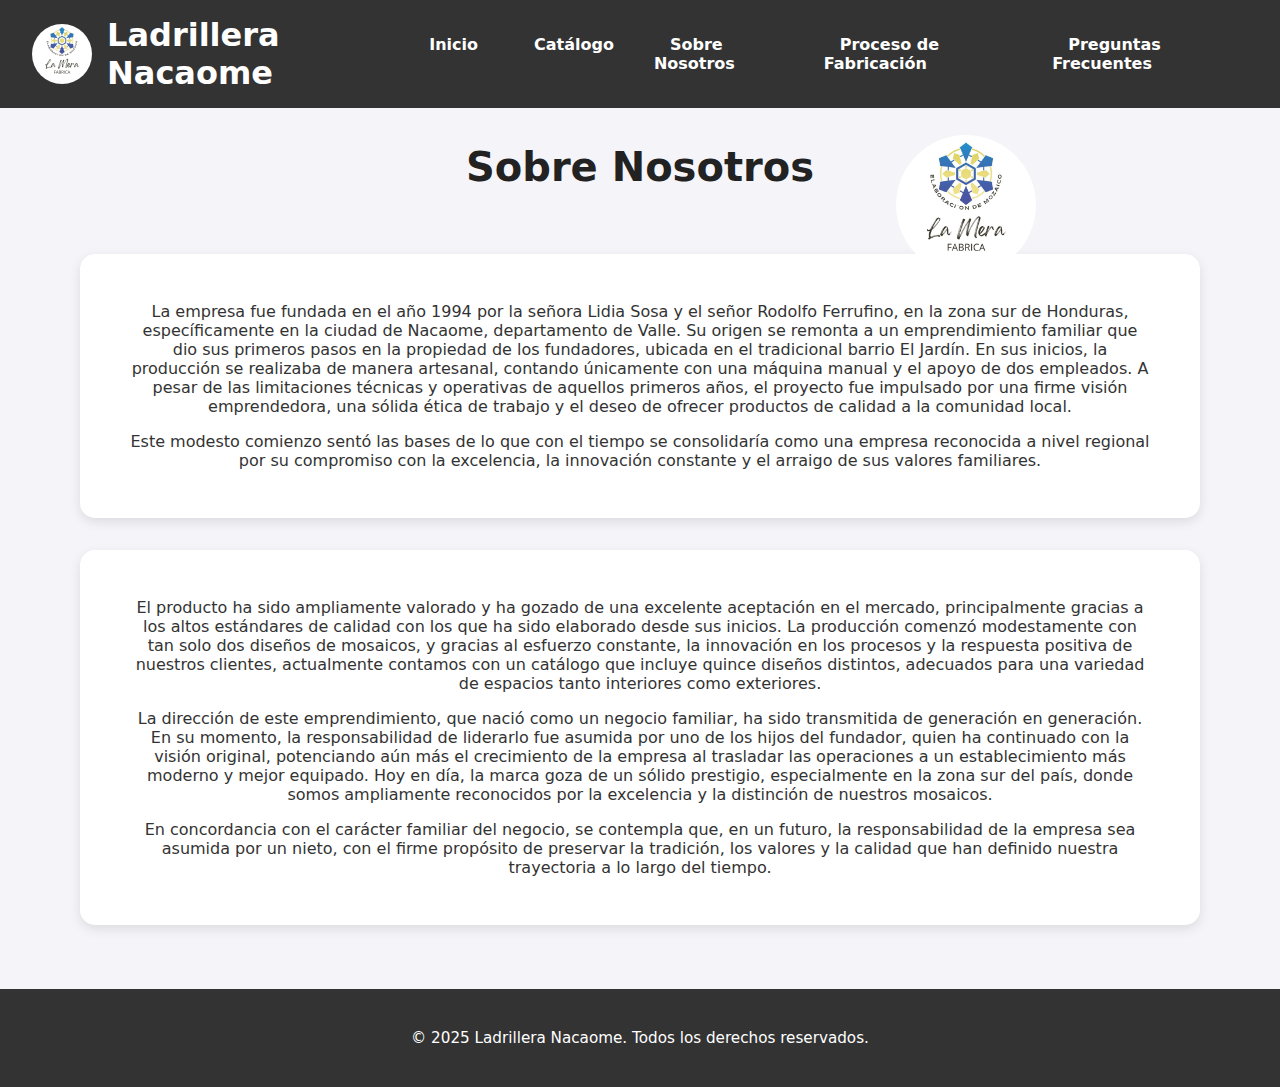
==== aboutUs.html @ ab9a9107 "Proyecto Final" ====
<!DOCTYPE html>
<head>
    <meta name="viewport" content="width=device-width, initial-scale=1.0">
    <title>Ladrillera Nacaome</title>
    <link rel="stylesheet" href="/css/aboutUs.css">
</head>
<body>
    <header>
        <div class="logo-container">
            <img src="/img/Ladrillera-logo.jpg" alt="Logo Ladrillera Nacaome">
            <h1>Ladrillera Nacaome</h1>
        </div>
        <nav>
            <ul>
                <li><a href="/index.html">Inicio</a></li>
                <li><a href="/mosaico.html">Catálogo</a></li>
                <li><a href="aboutUs.html">Sobre Nosotros</a></li>
                <li><a href="/fabricacion.html">Proceso de Fabricación</a></li>
                <li><a href="/FAQs.html">Preguntas Frecuentes</a></li>
            </ul>
        </nav>
    </header>

    <main>
        <section class="info">
            <h2>Sobre Nosotros</h2>
            <img src="/img/Ladrillera-logo.jpg" alt="Logo">
            <div class="card">
                <p>
                    La empresa fue fundada en el año 1994 por la señora Lidia Sosa y el señor Rodolfo Ferrufino,
                    en la zona sur de Honduras, específicamente en la ciudad de Nacaome, departamento de Valle.
                    Su origen se remonta a un emprendimiento familiar que dio sus primeros pasos en la propiedad
                    de los fundadores, ubicada en el tradicional barrio El Jardín. En sus inicios, la producción
                    se realizaba de manera artesanal, contando únicamente con una máquina manual y el apoyo de
                    dos empleados. A pesar de las limitaciones técnicas y operativas de aquellos primeros años,
                    el proyecto fue impulsado por una firme visión emprendedora, una sólida ética de trabajo y
                    el deseo de ofrecer productos de calidad a la comunidad local.
                </p>
                <p>
                    Este modesto comienzo sentó las bases de lo que con el tiempo se consolidaría como una empresa reconocida 
                    a nivel regional por su compromiso con la excelencia, la innovación constante y el arraigo de sus valores familiares.
                </p>
            </div>
            <div class="card">
                <p>
                    El producto ha sido ampliamente valorado y ha gozado de una excelente aceptación en el mercado,
                    principalmente gracias a los altos estándares de calidad con los que ha sido elaborado desde sus inicios.
                    La producción comenzó modestamente con tan solo dos diseños de mosaicos, y gracias al esfuerzo constante, 
                    la innovación en los procesos y la respuesta positiva de nuestros clientes, actualmente contamos con un catálogo 
                    que incluye quince diseños distintos, adecuados para una variedad de espacios tanto interiores como exteriores.    
                </p>
                <p>
                    La dirección de este emprendimiento, que nació como un negocio familiar, ha sido transmitida de generación en generación. 
                    En su momento, la responsabilidad de liderarlo fue asumida por uno de los hijos del fundador, quien ha continuado 
                    con la visión original, potenciando aún más el crecimiento de la empresa al trasladar las operaciones a un establecimiento 
                    más moderno y mejor equipado. Hoy en día, la marca goza de un sólido prestigio, especialmente en la zona sur del país, 
                    donde somos ampliamente reconocidos por la excelencia y la distinción de nuestros mosaicos.
                </p>
                <p>
                    En concordancia con el carácter 
                    familiar del negocio, se contempla que, en un futuro, la responsabilidad de la empresa sea asumida por un nieto, con el firme 
                    propósito de preservar la tradición, los valores y la calidad que han definido nuestra trayectoria a lo largo del tiempo.
                </p>
            </div>
        </section>
    </main>

    <footer>
        <p>&copy; 2025 Ladrillera Nacaome. Todos los derechos reservados.</p>
    </footer>
</body>
</html>
---- css/aboutUs.css ----
* {
    box-sizing: border-box;
    font-family: system-ui, -apple-system, BlinkMacSystemFont, 'Segoe UI'
    , Roboto, Oxygen, Ubuntu, Cantarell, 'Open Sans', 'Helvetica Neue', sans-serif;
    margin: 0;
    padding: 0;
}

body {
    background-color: #F4F4F9;
    color: #333;
}

header {
    display: flex;
    justify-content: space-between;
    align-items: center;
    padding: 1rem 2rem;
    background-color: #333;
    color: white;
    position: fixed;
    width: 100%;
    top: 0;
    z-index: 2;
}

.logo-container {
    display: flex;
    align-items: center;
}

.logo-container img {
    width: 60px;
    height: 60px;
    border-radius: 50%;
    margin-right: 15px;
}

nav ul {
    display: flex;
    gap: 1.5rem;
}

nav ul li {
    list-style: none;
}

nav ul li a {
    text-decoration: none;
    color: white;
    font-weight: bold;
    padding: 0.5rem 1rem;
    transition: 0.3s;
}

nav ul li a:hover {
    background-color: #555;
    border-radius: 5px;
}

main {
    max-width: 70rem;
    margin: auto;
    text-align: center;
}

.info h2 {
    text-align: center;
    font-size: 2.5rem;
    padding-top: 9rem;
    padding-bottom: 4rem;
    color: #222;
}

.info img{
    position: absolute;
    width: 140px;
    height: 140px;
    border-radius: 50%;
    left: 70%;
    top: 15%;
}

.card {
    background-color: white;
    padding: 2rem;
    margin-bottom: 2rem;
    border-radius: 15px;
    box-shadow: 0 4px 12px rgba(0, 0, 0, 0.1);
}

.card p {
    margin: 1rem;
}

footer {
    background-color: #333;
    color: white;
    text-align: center;
    padding: 2.5rem;
    margin-top: 4rem;
    font-size: 0.95rem;
}

@media (max-width: 767px) {

    header {
        flex-direction: column;
        position: relative;
        gap: 1.5rem;
        padding-bottom: 1rem;
    }

    .logo-container {
        flex-direction: column;
        font-size: 0.8rem;
        justify-content: center;
    }

    .info h2 {
        padding-top: 4rem;
        padding-bottom: 1rem;
    }

    .info img{
        position: inherit;
        margin-bottom: 1.5rem;
    }

    nav ul{
        display: flex;
        flex-direction: column;
    }

    .card {
        background-color: white;
        padding: 1rem;
        margin-bottom: 1rem;
    }
    
    .card p {
        margin: 0.5rem;
    }
    
}

@media (min-width: 768px) and (max-width: 1023px) {

    header {
        position: fixed;
        flex-direction: column;
        gap: 1.5rem;
        padding-bottom: 1rem;
    }

    .info h2{
        padding-top: 16rem;
    }

    .info img{
        left: 75%;
        top: 35%;
    }

}
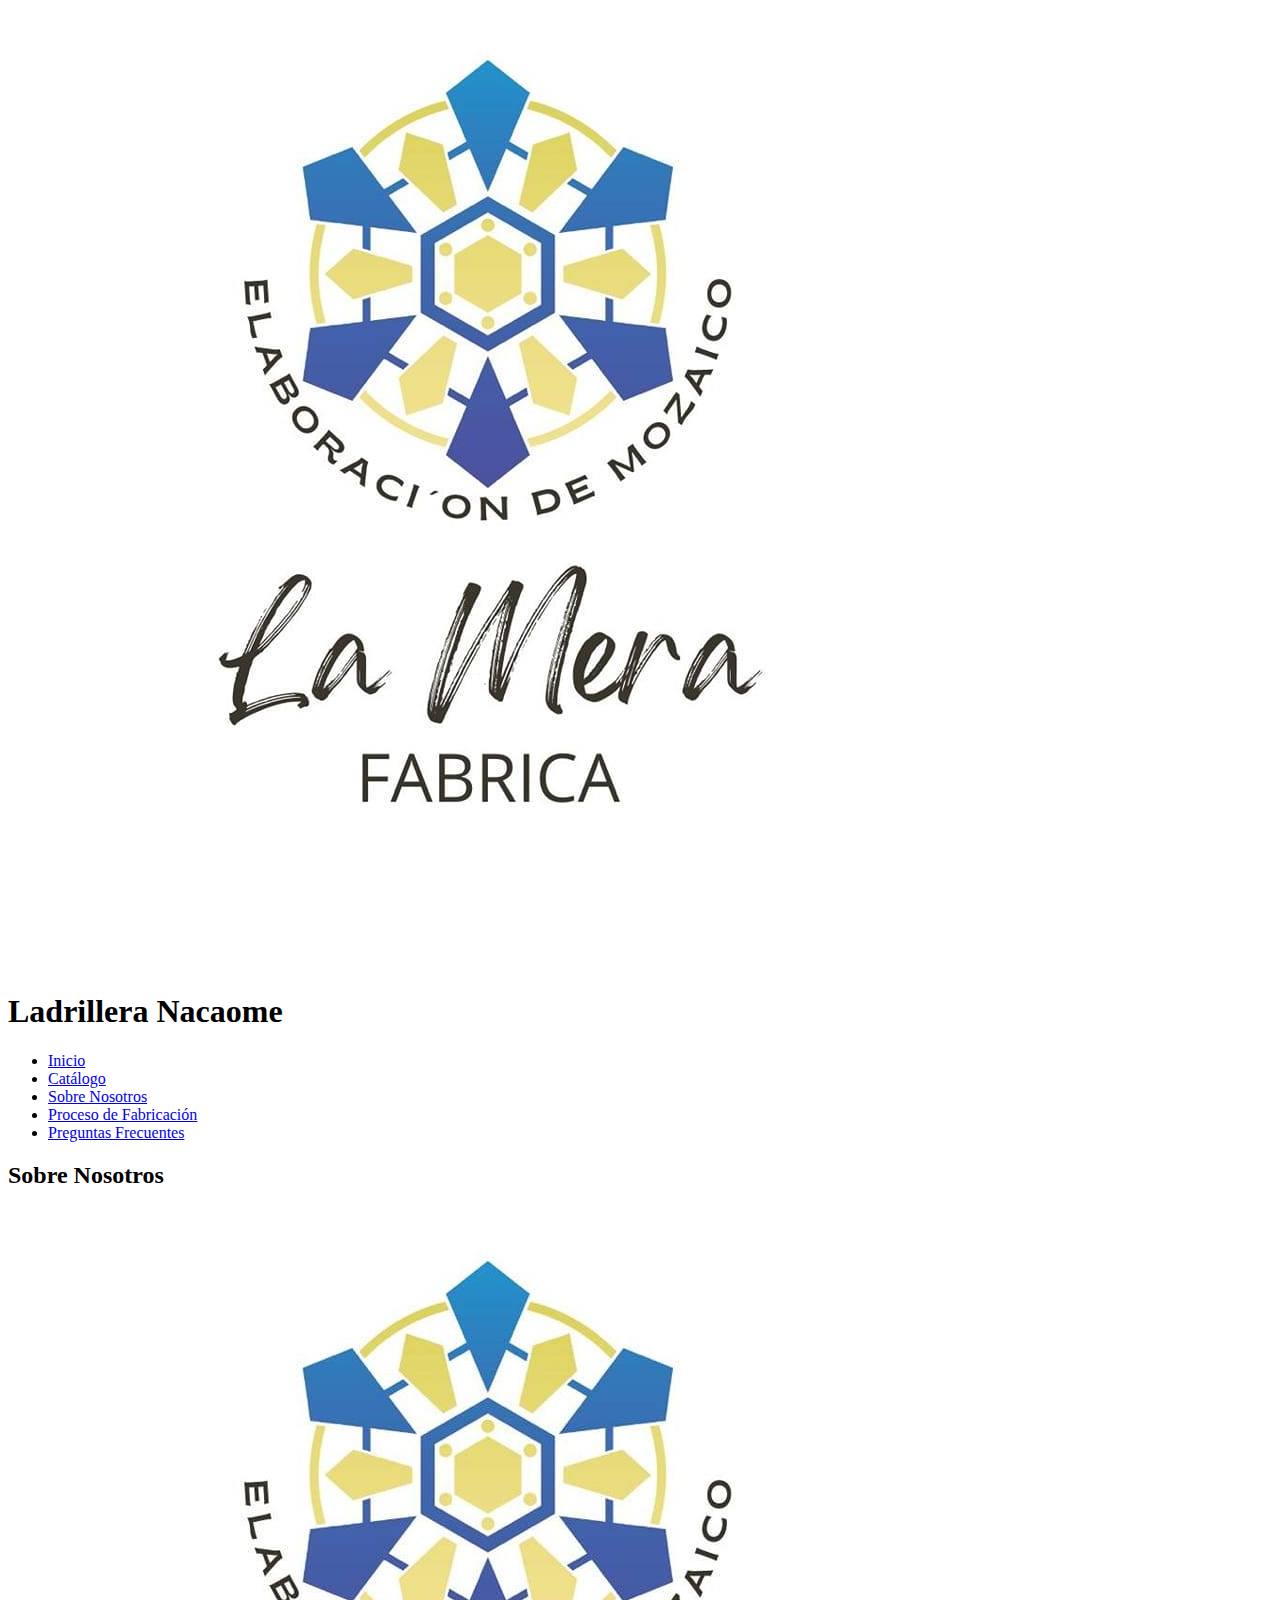
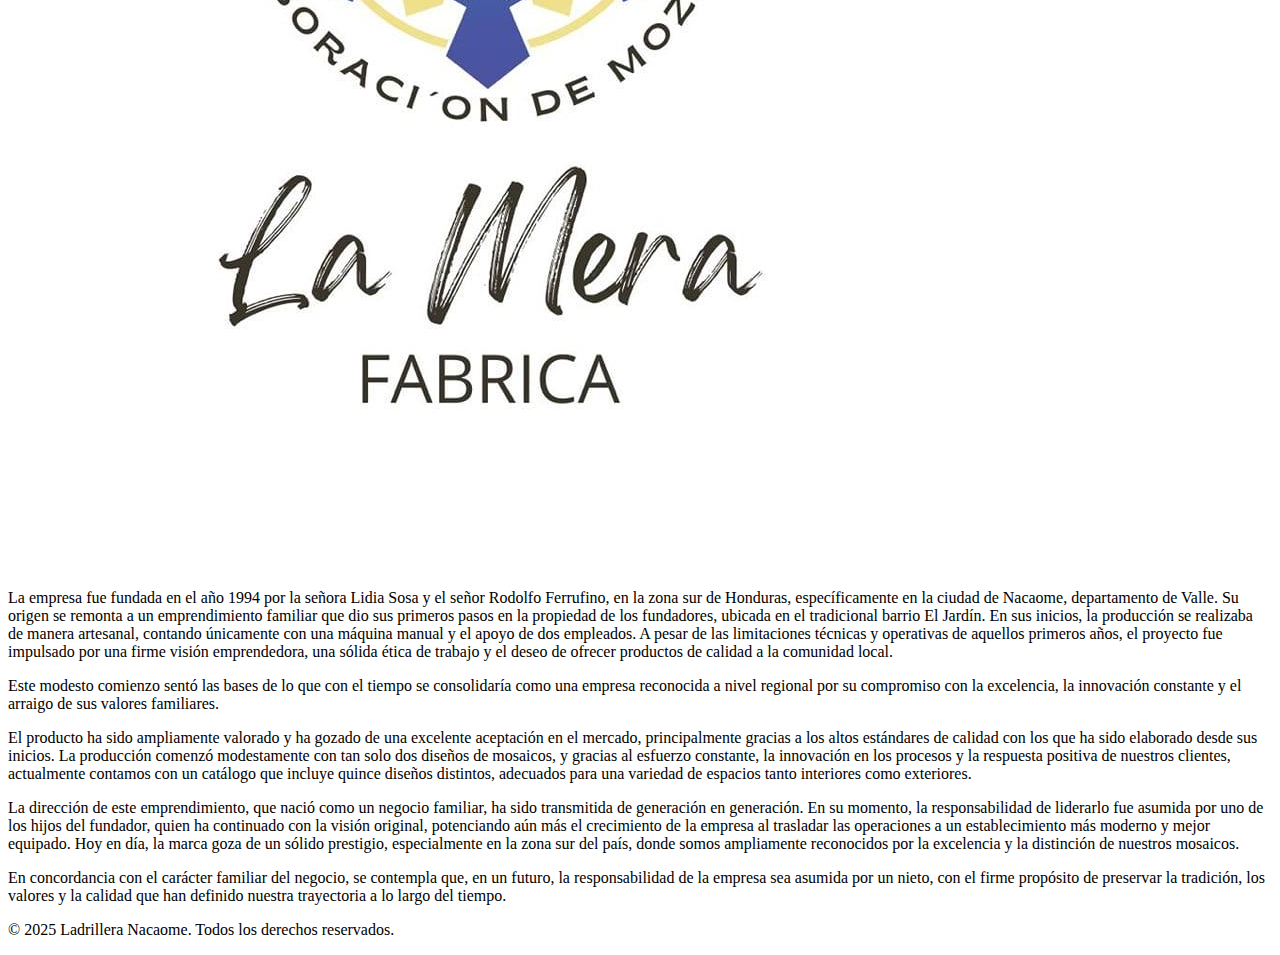
==== commit 71fe002a: "Final Final Final" ====
--- a/aboutUs.html
+++ b/aboutUs.html
@@ -2,7 +2,7 @@
 <head>
     <meta name="viewport" content="width=device-width, initial-scale=1.0">
     <title>Ladrillera Nacaome</title>
-    <link rel="stylesheet" href="/css/aboutUs.css">
+    <link rel="stylesheet" href="/Proyecto_PW1/css/aboutUs.css">
 </head>
 <body>
     <header>
@@ -12,11 +12,11 @@
         </div>
         <nav>
             <ul>
-                <li><a href="/index.html">Inicio</a></li>
-                <li><a href="/mosaico.html">Catálogo</a></li>
-                <li><a href="aboutUs.html">Sobre Nosotros</a></li>
-                <li><a href="/fabricacion.html">Proceso de Fabricación</a></li>
-                <li><a href="/FAQs.html">Preguntas Frecuentes</a></li>
+                <li><a href="/Proyecto_PW1/index.html">Inicio</a></li>
+                <li><a href="/Proyecto_PW1/mosaico.html">Catálogo</a></li>
+                <li><a href="/Proyecto_PW1/aboutUs.html">Sobre Nosotros</a></li>
+                <li><a href="/Proyecto_PW1/fabricacion.html">Proceso de Fabricación</a></li>
+                <li><a href="/Proyecto_PW1/FAQs.html">Preguntas Frecuentes</a></li>
             </ul>
         </nav>
     </header>
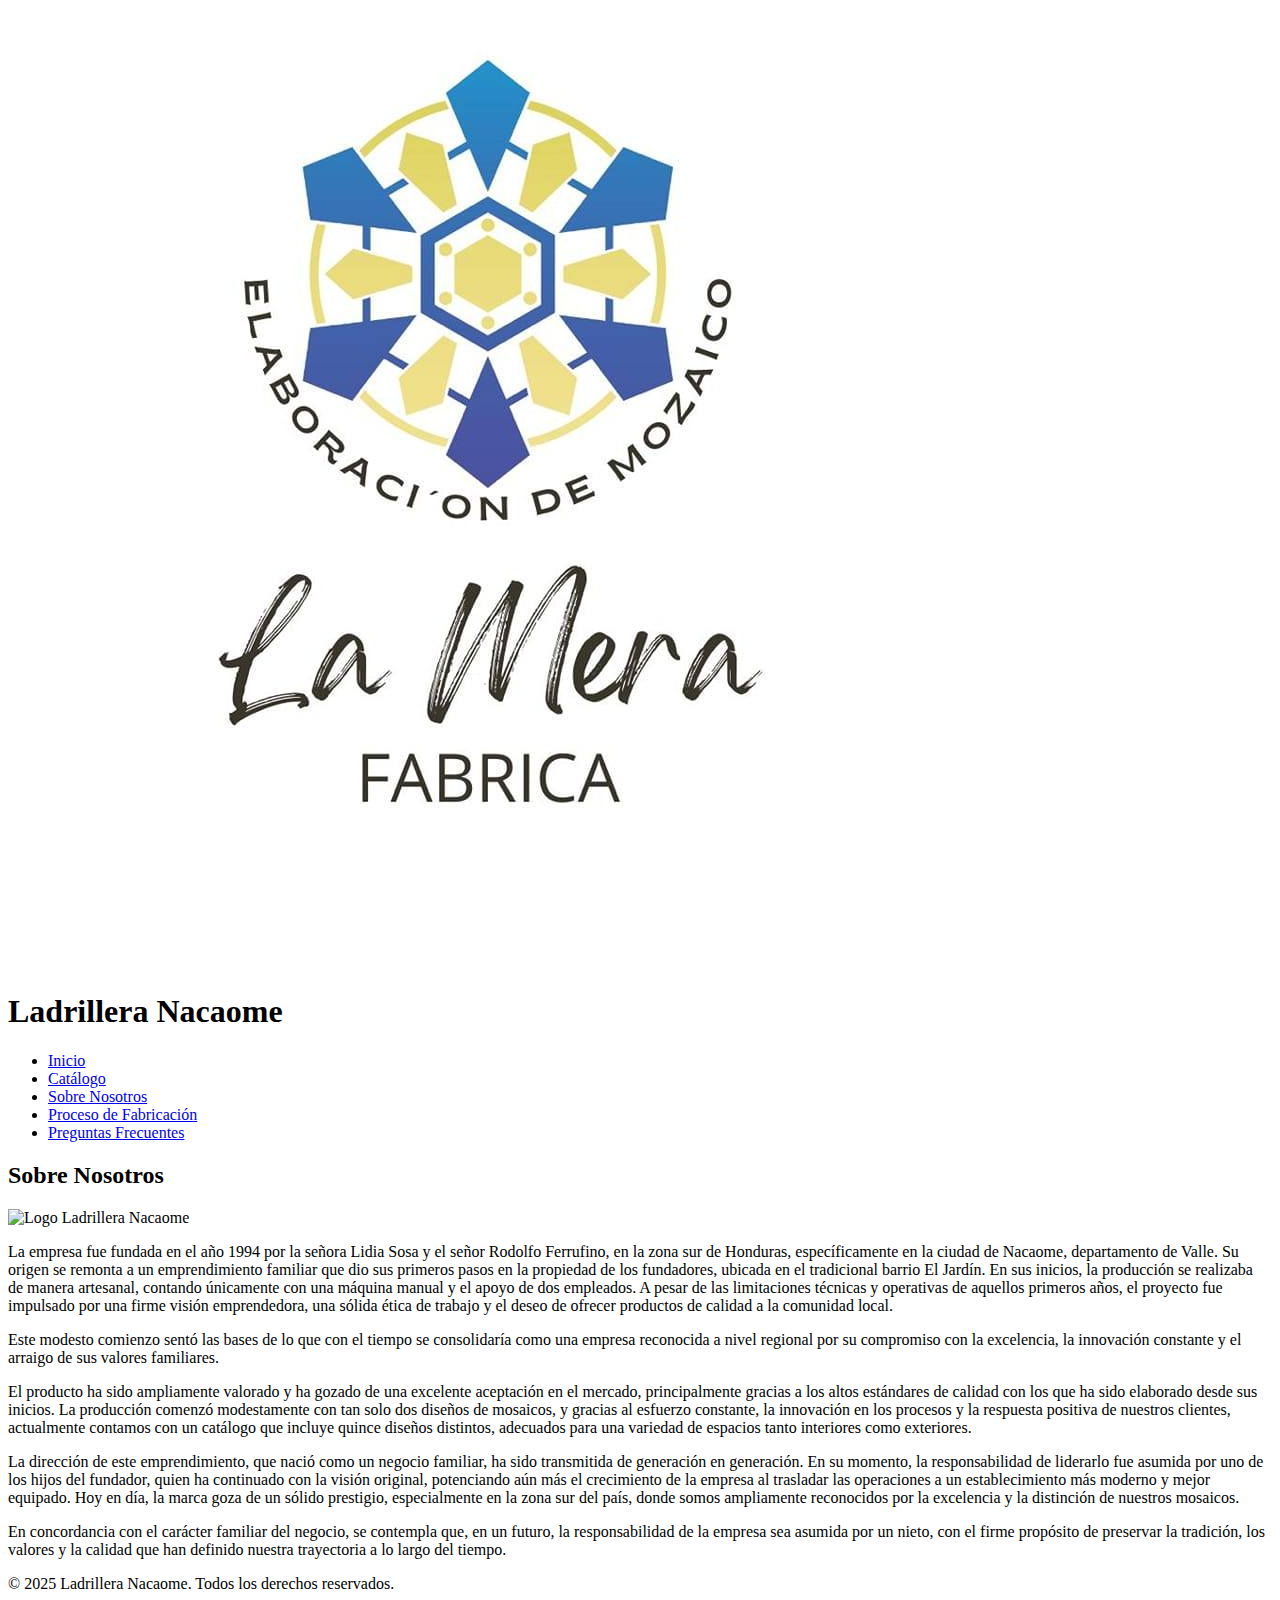
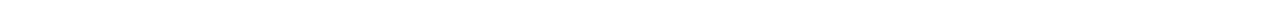
==== commit 44ed13e6: "Final Final Final x" ====
--- a/aboutUs.html
+++ b/aboutUs.html
@@ -24,7 +24,7 @@
     <main>
         <section class="info">
             <h2>Sobre Nosotros</h2>
-            <img src="/img/Ladrillera-logo.jpg" alt="Logo">
+            <img src="/Proyecto_PW1/img/Ladrillera-logo.jpg" alt="Logo Ladrillera Nacaome">
             <div class="card">
                 <p>
                     La empresa fue fundada en el año 1994 por la señora Lidia Sosa y el señor Rodolfo Ferrufino,
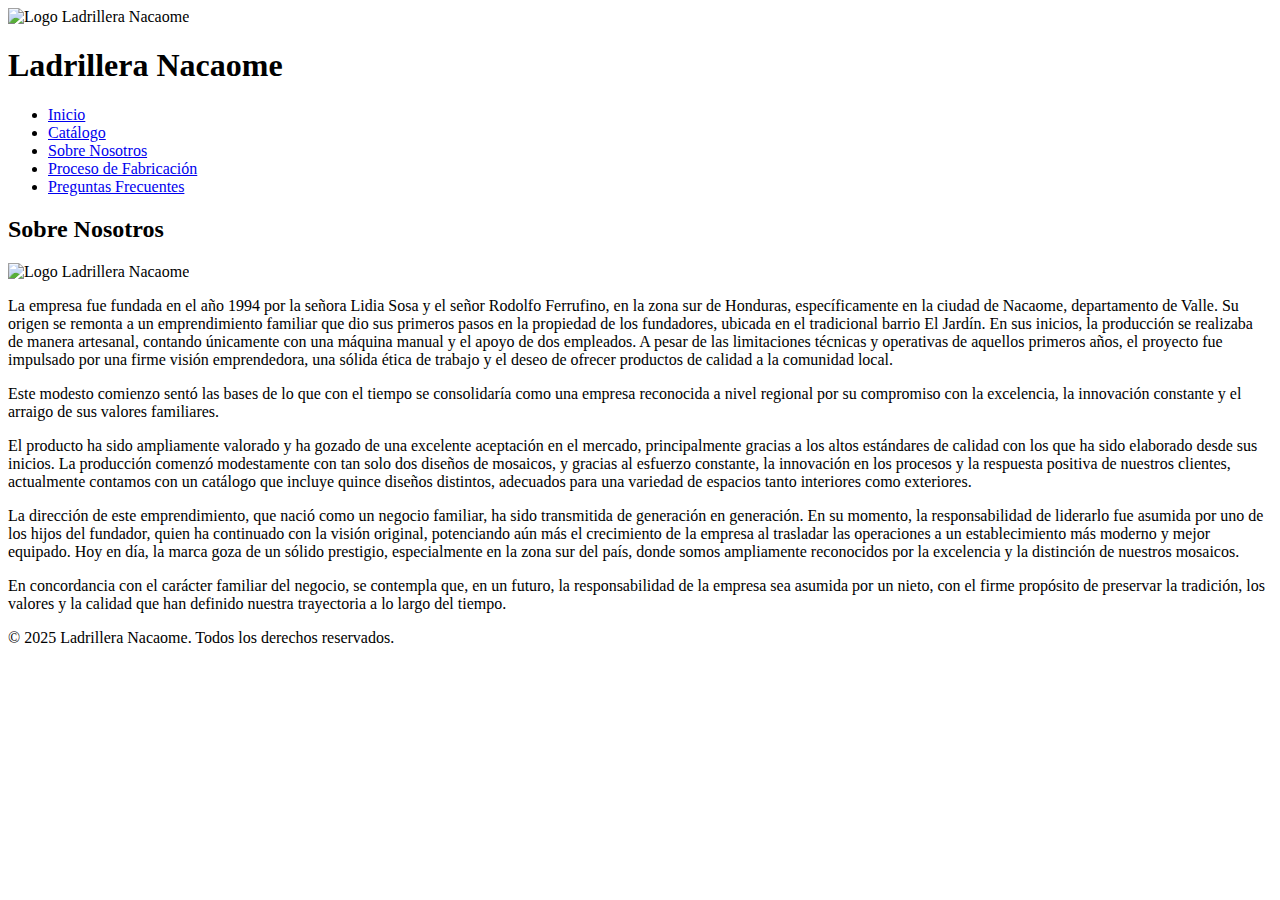
==== commit 9d2a52b0: "Final Final Final Final" ====
--- a/aboutUs.html
+++ b/aboutUs.html
@@ -7,7 +7,7 @@
 <body>
     <header>
         <div class="logo-container">
-            <img src="/img/Ladrillera-logo.jpg" alt="Logo Ladrillera Nacaome">
+            <img src="/Proyecto_PW1/img/Ladrillera-logo.jpg" alt="Logo Ladrillera Nacaome">
             <h1>Ladrillera Nacaome</h1>
         </div>
         <nav>
